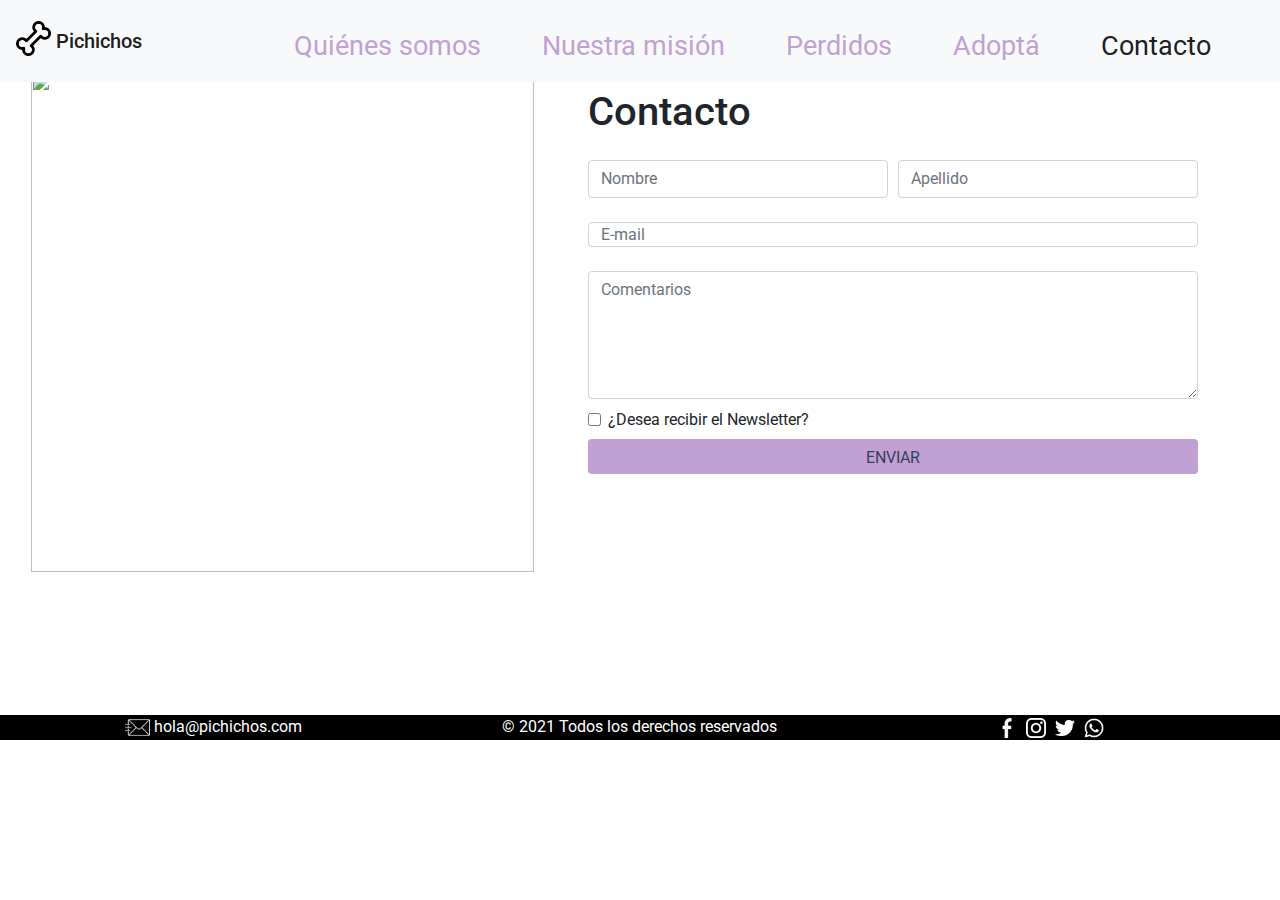
==== paginas/contacto.html @ 56f34269 "ajuste ubicacion footer" ====
<!DOCTYPE html>
<html lang="es">
<html>
<head>  
  <meta name="description" content="Contacto con nuestra ONG sobre dudas o informacion relevante">
  <meta name="keywords" content="PERROS, ADOPCION RESPONSABLE, PERROS PERDIDOS, SE BUSCA PERRO, ONG, ADOPTAR PERRO, INFORMACION, CONTACTO">
  <link rel="stylesheet" href="https://maxcdn.bootstrapcdn.com/bootstrap/4.0.0/css/bootstrap.min.css" integrity="sha384-Gn5384xqQ1aoWXA+058RXPxPg6fy4IWvTNh0E263XmFcJlSAwiGgFAW/dAiS6JXm" crossorigin="anonymous">
  <meta name="viewport" content="width=device-width, initial-scale=1">
  <link rel="stylesheet" href="../css/style.css">
  <link rel="preconnect" href="https://fonts.gstatic.com">
  <link href="https://fonts.googleapis.com/css2?family=Roboto:ital@1&display=swap" rel="stylesheet">
  <link rel="preconnect" href="https://fonts.gstatic.com">
  <link href="https://fonts.googleapis.com/css2?family=Roboto:ital,wght@0,300;1,400&display=swap" rel="stylesheet">
  <title>Pichichos | Contacto</title>
</head>
<body class="container-fluid" style="position: relative">
  <header class="mb-5">  
    <nav class="navbar fixed-top navbar-expand-lg navbar-light bg-light">
        <a class="navbar-brand" href="../index.html">
        <img src="../imagenes/logo.png" height="35" class="d-inline-block align-top" alt="" >
         <span class="navbar-brand mb-0 h1">Pichichos</span></a>
      <button class="navbar-toggler" type="button" data-toggle="collapse" data-target="#navbarNavDropdown" aria-controls="navbarNavDropdown" aria-expanded="false" aria-label="Toggle navigation">
        <span class="navbar-toggler-icon"></span>
      </button>
      <div class="collapse navbar-collapse" id="navbarNavDropdown">
        <ul class="navbar-nav ml-auto">
          <li class="nav-item">
            <a class="nav-link" href="../index.html">Quiénes somos </a>
          </li>
          <li class="nav-item">
            <a class="nav-link" href="mision.html">Nuestra misión</a>
          </li>
          <li class="nav-item">
            <a class="nav-link" href="perros_perdidos.html">Perdidos</a>
          </li>
          <li class="nav-item">
            <a class="nav-link" href="perros_adopcion.html">Adoptá</a>
          </li>
          <li class="nav-item active">
            <a class="nav-link contacto" href="contacto.html">Contacto</a>
          </li>
      </ul>
      </div>
    </nav>
  </header>

<div class="row mb-3 pt-4">   
  <form class="col-12 col-md-6 ml-md-4 order-md-1 order-0">
    <h1 class="py-3">Contacto</h1>
    <div class="form-row">
        <div class="col"><input type="text" class="form-control" id="nombre" placeholder="Nombre"></div>
        <div class="col"><input type="text" class="form-control" id="apellido" placeholder="Apellido"></div>
    </div>

    <div class="form-text col-12 p-0 mt-4">
        <input type="email" class="form-control" id="email" placeholder="E-mail">
    </div>

    <div class="form-text col-12 p-0 mt-4">
        <textarea type="text" class="form-control" id="comentarios" style="height:8rem" placeholder="Comentarios"></textarea>
    </div>
    
    <div id='newsletter' class="form-check">
        <input class="form-check-input" type="checkbox" id="gridCheck">
        <label class="form-check-label" for="gridCheck">
          ¿Desea recibir el Newsletter?
        </label>
    </div>


    <div class="mt-3 mb-4">
        <input type="submit" id="enviar" value="ENVIAR" style="height:2.2rem" class="btn mx-auto">
    </div>
</form>           


    <div id="demo" class="carousel slide col-12 col-md-5 ml-md-3 order-md-0 order-1" data-ride="carousel" style="margin-bottom: 10%"> 

    <!-- Indicators -->
    <ul class="carousel-indicators">
      <li data-target="#demo" data-slide-to="0" class="active"></li>
      <li data-target="#demo" data-slide-to="1"></li>
      <li data-target="#demo" data-slide-to="2"></li>
    </ul>

    <!-- The slideshow -->
    <div class="carousel-inner"> 
      <div class="carousel-item active">
        <div class="d-flex justify-content-center">
         <img src="../imagenes/carrousel1.jpg" width="100%" height="500vh">
       </div>
      </div>
      <div class="carousel-item">
         <div class="d-flex justify-content-center">
            <img src="../imagenes/carrousel2.jpg" width="100%" height="500vh">
          </div>
      </div>
      <div class="carousel-item">
        <div class="d-flex justify-content-center">
          <img src="../imagenes/carrousel3.jpeg" width="100%" height="500vh">
        </div>
      </div>
    </div>

    <!-- Left and right controls -->
    <a class="carousel-control-prev" href="#demo" data-slide="prev">
      <span class="carousel-control-prev-icon"></span>
    </a>
    <a class="carousel-control-next" href="#demo" data-slide="next">
      <span class="carousel-control-next-icon"></span>
    </a>
  </div>
</div>
<br>
<footer><div class='container-fluid' style="background-color: black;color:white;width: 100%;">
<div class="row ">
  <div class="col-12 col-md-4 order-2 ">
<img src="../imagenes/email.png" class='iconoFooter' id='email'> hola@pichichos.com </div>
<div class="col-12 col-md-4 order-3 ">
© 2021 Todos los derechos reservados</div>
<div class="order-md-1 col-12 col-md-4 order-md-3 order-0" style="position: relative;left: -3%">
<ul class="listaFooter"><li><a href="#"><img src="../imagenes/facebook.png" class='iconoFooter' style=''></a></li>
      <li><a href="#"><img src="../imagenes/instagram.png" class="iconoFooter"></a></li>
      <li><a href="#"><img src="../imagenes/twitter.png" class="iconoFooter"></a></li>
      <li><a href="https://wa.me/#"><img src="../imagenes/whatsapp.png"  class="iconoFooter"></a></li>
    </ul></div>
</div></div></footer>

<script src="https://code.jquery.com/jquery-3.2.1.slim.min.js" integrity="sha384-KJ3o2DKtIkvYIK3UENzmM7KCkRr/rE9/Qpg6aAZGJwFDMVNA/GpGFF93hXpG5KkN" crossorigin="anonymous"></script>
<script src="https://cdnjs.cloudflare.com/ajax/libs/popper.js/1.12.9/umd/popper.min.js" integrity="sha384-ApNbgh9B+Y1QKtv3Rn7W3mgPxhU9K/ScQsAP7hUibX39j7fakFPskvXusvfa0b4Q" crossorigin="anonymous"></script>
<script src="https://maxcdn.bootstrapcdn.com/bootstrap/4.0.0/js/bootstrap.min.js" integrity="sha384-JZR6Spejh4U02d8jOt6vLEHfe/JQGiRRSQQxSfFWpi1MquVdAyjUar5+76PVCmYl" crossorigin="anonymous"></script>
</body>
</html>
---- css/style.css ----
header nav{background-color:#f1f1f1;font-size:1.1rem}
header span .navbar-brand mb-0 h1{font-size:3rem;text-align:center}
#email{height: 25px}
.listaFooter{margin: 0;overflow: visible;}
.iconoFooter{height: 20px;filter: invert(96%) sepia(100%) saturate(17%) hue-rotate(271deg) brightness(104%) contrast(106%);}
nav ul li{list-style:none;font-size:3vh;display:inline-block;position:relative;right:5vh;text-indent:5vh;margin-top:1%}
html body footer div ul li {margin-left: 5px}
html body footer div ul li :hover{
  transform: scale(1.4);

}

.navbar-light .navbar-nav .nav-link.contacto:hover{color:white;}
.navbar-light .navbar-nav .nav-link{color:#c1a1d3}
.navbar-light .navbar-nav .nav-link:hover{color:#344059}
#fondo{width:155.5vh;border-radius:20% 0 20% 0;top:20%}
#perros{display:inline-flex;height:50%;padding:15px}
.texto{text-align:center;font-size:2vh;width:30%;position:absolute;top:22vh;left:25vh;font-family:'Roboto', sans-serif}
.imagenes{height:15rem; transition:transform 1.5s}ul{list-style-type:none;overflow:hidden}li{display:inline}
.imagenes:hover{transform:scale(1.1)} 
footer{position:absolute;bottom:0%;left:0%;text-align:center; width: 100%; background-color: black;color:white;width: 100%;}
h2{color: #c1a1d3;} 
.btn {background-color: #c1a1d3; color: #344059; width: 100%;} 
#newsletter{position: relative;top:1.5%;}

@media only screen and (min-width:800px ){
#mobile{visibility: hidden !important;
	display: none !important;
}
}
@media only screen and (max-width:800px ){
#desktop{visibility: hidden !important;
	display: none !important;
}
	}
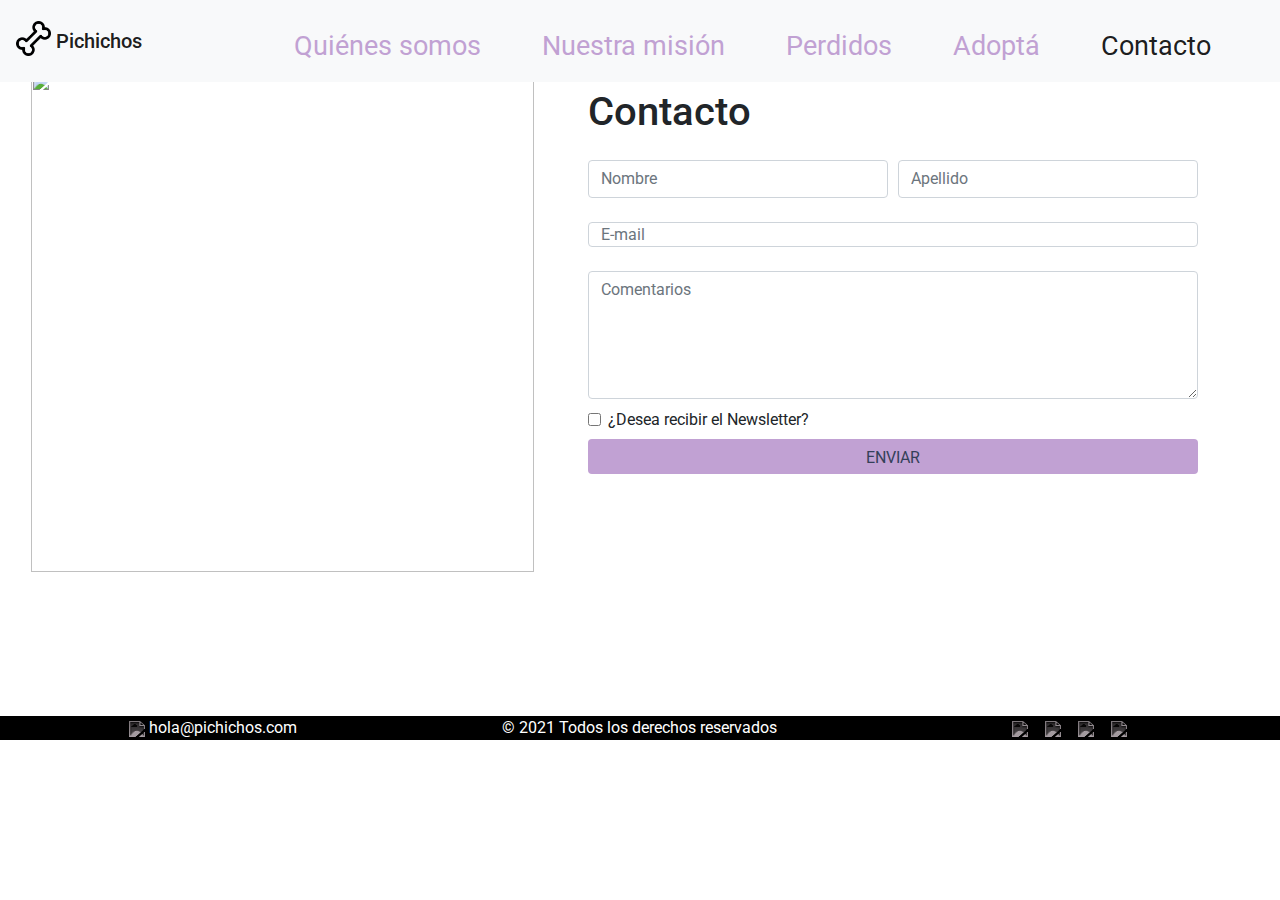
==== commit 0458b933: "Update contacto.html" ====
--- a/paginas/contacto.html
+++ b/paginas/contacto.html
@@ -114,16 +114,17 @@
 <br>
 <footer><div class='container-fluid' style="background-color: black;color:white;width: 100%;">
 <div class="row ">
-  <div class="col-12 col-md-4 order-2 ">
-<img src="../imagenes/email.png" class='iconoFooter' id='email'> hola@pichichos.com </div>
-<div class="col-12 col-md-4 order-3 ">
+	<div class="col-12 col-md-4 order-2 ">
+<img src="imagenes/email.png" class='iconoFooter' id='email'> hola@pichichos.com </div>
+<div class="col-12 col-md-4 order-3">
 © 2021 Todos los derechos reservados</div>
-<div class="order-md-1 col-12 col-md-4 order-md-3 order-0" style="position: relative;left: -3%">
-<ul class="listaFooter"><li><a href="#"><img src="../imagenes/facebook.png" class='iconoFooter' style=''></a></li>
-      <li><a href="#"><img src="../imagenes/instagram.png" class="iconoFooter"></a></li>
-      <li><a href="#"><img src="../imagenes/twitter.png" class="iconoFooter"></a></li>
-      <li><a href="https://wa.me/#"><img src="../imagenes/whatsapp.png"  class="iconoFooter"></a></li>
-    </ul></div>
+<div class=" col-12 col-md-4 order-md-3 order-0">
+<ul class="listaFooter list-inline mx-auto justify-content-center">
+	        <li class="list-inline-item"><a target="_blank" href="#"><img src="imagenes/facebook.png" class='iconoFooter'></a></li>
+	 		<li class="list-inline-item"><a target="_blank" href="#"><img src="imagenes/instagram.png" class="iconoFooter"></a></li>
+	 		<li class="list-inline-item"><a target="_blank" href="#"><img src="imagenes/twitter.png" class="iconoFooter"></a></li>
+	 		<li class="list-inline-item"><a target="_blank" href="#"><img src="imagenes/whatsapp.png"  class="iconoFooter"></a></li>
+	 	</ul></div>
 </div></div></footer>
 
 <script src="https://code.jquery.com/jquery-3.2.1.slim.min.js" integrity="sha384-KJ3o2DKtIkvYIK3UENzmM7KCkRr/rE9/Qpg6aAZGJwFDMVNA/GpGFF93hXpG5KkN" crossorigin="anonymous"></script>
--- a/css/style.css
+++ b/css/style.css
@@ -2,6 +2,7 @@
 header span .navbar-brand mb-0 h1{font-size:3rem;text-align:center}
 #email{height: 25px}
 .listaFooter{margin: 0;overflow: visible;}
+body{position:relative}
 .iconoFooter{height: 20px;filter: invert(96%) sepia(100%) saturate(17%) hue-rotate(271deg) brightness(104%) contrast(106%);}
 nav ul li{list-style:none;font-size:3vh;display:inline-block;position:relative;right:5vh;text-indent:5vh;margin-top:1%}
 html body footer div ul li {margin-left: 5px}
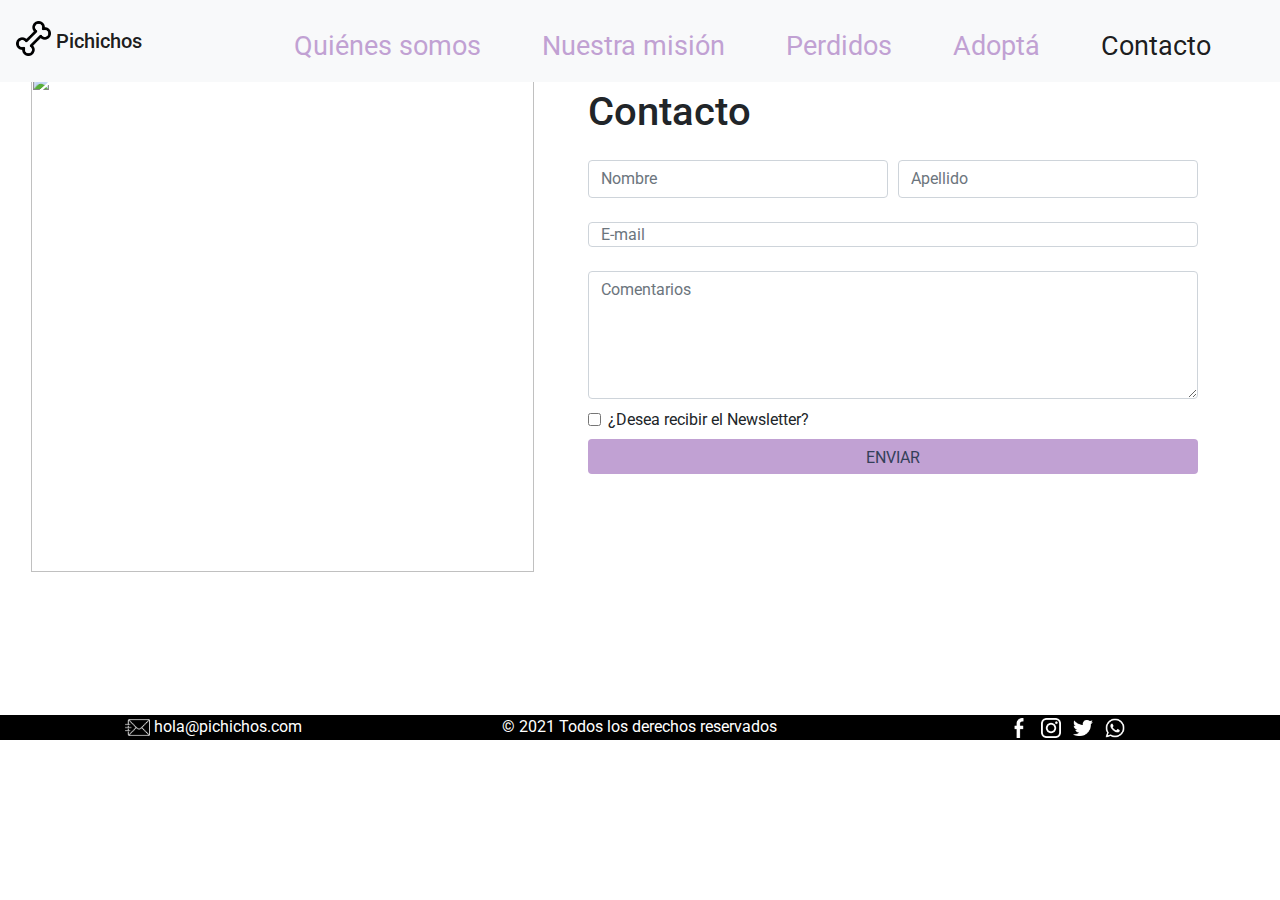
==== commit 48dc9f09: "Update contacto.html" ====
--- a/paginas/contacto.html
+++ b/paginas/contacto.html
@@ -112,18 +112,18 @@
   </div>
 </div>
 <br>
-<footer><div class='container-fluid' style="background-color: black;color:white;width: 100%;">
+<footer><div class='container-fluid'>
 <div class="row ">
 	<div class="col-12 col-md-4 order-2 ">
-<img src="imagenes/email.png" class='iconoFooter' id='email'> hola@pichichos.com </div>
+<img src="../imagenes/email.png" class='iconoFooter' id='email'> hola@pichichos.com </div>
 <div class="col-12 col-md-4 order-3">
 © 2021 Todos los derechos reservados</div>
 <div class=" col-12 col-md-4 order-md-3 order-0">
 <ul class="listaFooter list-inline mx-auto justify-content-center">
-	        <li class="list-inline-item"><a target="_blank" href="#"><img src="imagenes/facebook.png" class='iconoFooter'></a></li>
-	 		<li class="list-inline-item"><a target="_blank" href="#"><img src="imagenes/instagram.png" class="iconoFooter"></a></li>
-	 		<li class="list-inline-item"><a target="_blank" href="#"><img src="imagenes/twitter.png" class="iconoFooter"></a></li>
-	 		<li class="list-inline-item"><a target="_blank" href="#"><img src="imagenes/whatsapp.png"  class="iconoFooter"></a></li>
+	        <li class="list-inline-item"><a target="_blank" href="#"><img src="../imagenes/facebook.png" class='iconoFooter'></a></li>
+	 		<li class="list-inline-item"><a target="_blank" href="#"><img src="../imagenes/instagram.png" class="iconoFooter"></a></li>
+	 		<li class="list-inline-item"><a target="_blank" href="#"><img src="../imagenes/twitter.png" class="iconoFooter"></a></li>
+	 		<li class="list-inline-item"><a target="_blank" href="#"><img src="../imagenes/whatsapp.png"  class="iconoFooter"></a></li>
 	 	</ul></div>
 </div></div></footer>
 
--- a/css/style.css
+++ b/css/style.css
@@ -5,12 +5,7 @@
 body{position:relative}
 .iconoFooter{height: 20px;filter: invert(96%) sepia(100%) saturate(17%) hue-rotate(271deg) brightness(104%) contrast(106%);}
 nav ul li{list-style:none;font-size:3vh;display:inline-block;position:relative;right:5vh;text-indent:5vh;margin-top:1%}
-html body footer div ul li {margin-left: 5px}
-html body footer div ul li :hover{
-  transform: scale(1.4);
-
-}
-
+html body footer div ul li :hover{  transform: scale(1.4);}
 .navbar-light .navbar-nav .nav-link.contacto:hover{color:white;}
 .navbar-light .navbar-nav .nav-link{color:#c1a1d3}
 .navbar-light .navbar-nav .nav-link:hover{color:#344059}
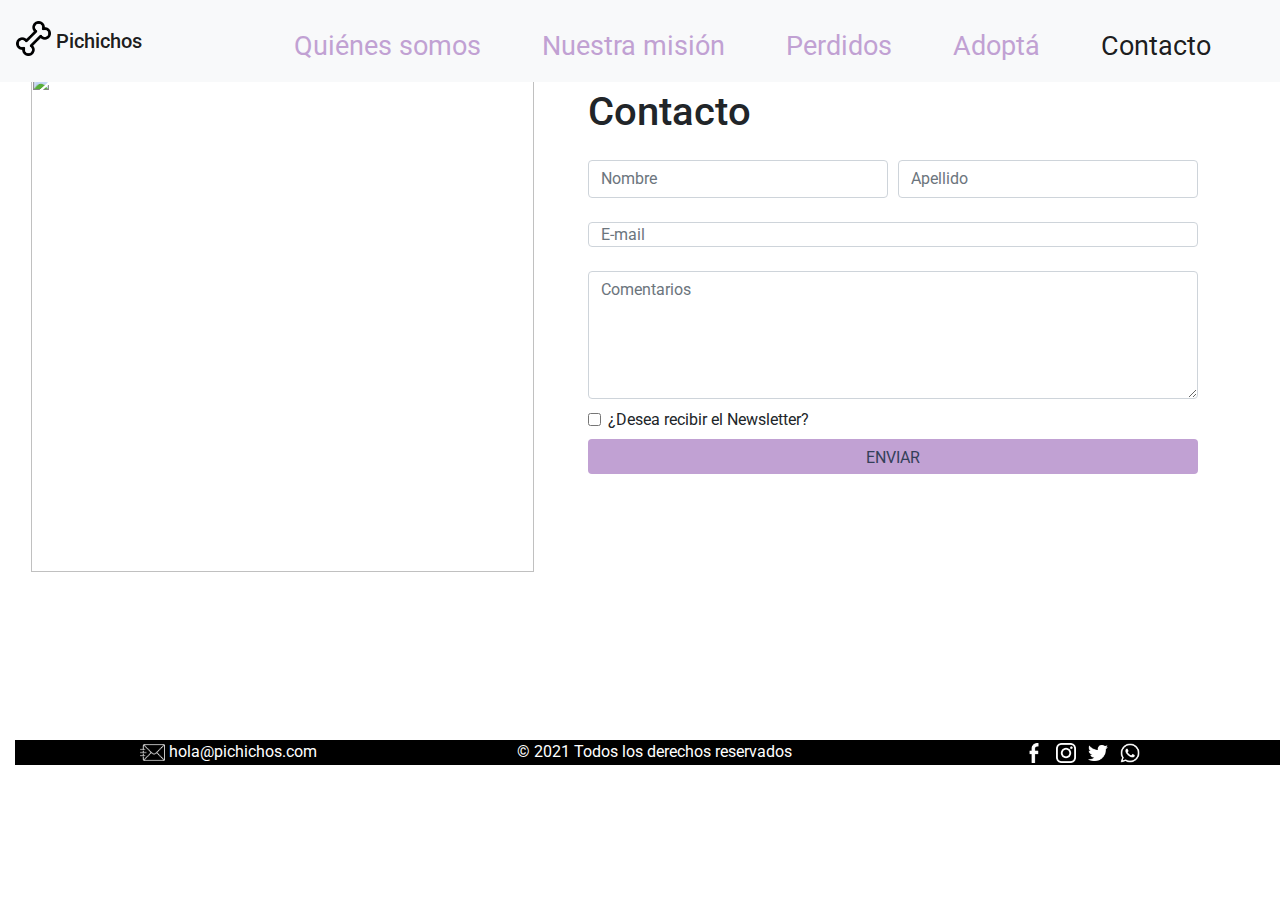
==== commit 82fc5f88: "Update contacto.html" ====
--- a/paginas/contacto.html
+++ b/paginas/contacto.html
@@ -112,7 +112,7 @@
   </div>
 </div>
 <br>
-<footer><div class='container-fluid'>
+<footer id='fijarfooter'><div class='container-fluid'>
 <div class="row ">
 	<div class="col-12 col-md-4 order-2 ">
 <img src="../imagenes/email.png" class='iconoFooter' id='email'> hola@pichichos.com </div>
--- a/css/style.css
+++ b/css/style.css
@@ -1,8 +1,9 @@
+html{position: relative;}
 header nav{background-color:#f1f1f1;font-size:1.1rem}
 header span .navbar-brand mb-0 h1{font-size:3rem;text-align:center}
 #email{height: 25px}
 .listaFooter{margin: 0;overflow: visible;}
-body{position:relative}
+#relative {position:relative}
 .iconoFooter{height: 20px;filter: invert(96%) sepia(100%) saturate(17%) hue-rotate(271deg) brightness(104%) contrast(106%);}
 nav ul li{list-style:none;font-size:3vh;display:inline-block;position:relative;right:5vh;text-indent:5vh;margin-top:1%}
 html body footer div ul li :hover{  transform: scale(1.4);}
@@ -14,7 +15,7 @@
 .texto{text-align:center;font-size:2vh;width:30%;position:absolute;top:22vh;left:25vh;font-family:'Roboto', sans-serif}
 .imagenes{height:15rem; transition:transform 1.5s}ul{list-style-type:none;overflow:hidden}li{display:inline}
 .imagenes:hover{transform:scale(1.1)} 
-footer{position:absolute;bottom:0%;left:0%;text-align:center; width: 100%; background-color: black;color:white;width: 100%;}
+footer{text-align:center; width: 100%; background-color: black;color:white;width: 100%;}
 h2{color: #c1a1d3;} 
 .btn {background-color: #c1a1d3; color: #344059; width: 100%;} 
 #newsletter{position: relative;top:1.5%;}
@@ -23,9 +24,12 @@
 #mobile{visibility: hidden !important;
 	display: none !important;
 }
+	#fijarfooter{position:fixed;}
 }
 @media only screen and (max-width:800px ){
 #desktop{visibility: hidden !important;
 	display: none !important;
 }
+body{ position:relative;
 	}
+	}
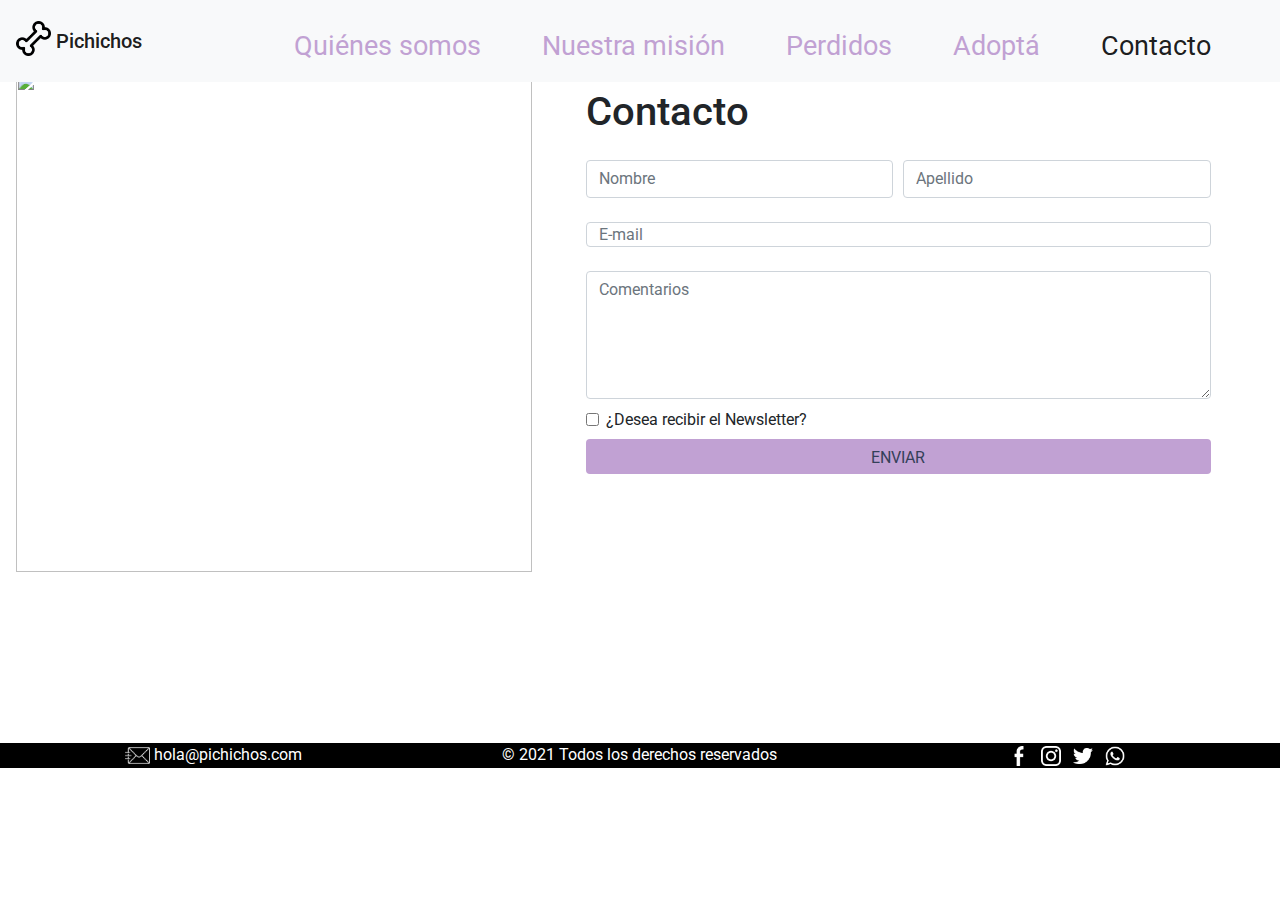
==== commit 35d7c728: "Update contacto.html" ====
--- a/paginas/contacto.html
+++ b/paginas/contacto.html
@@ -13,7 +13,7 @@
   <link href="https://fonts.googleapis.com/css2?family=Roboto:ital,wght@0,300;1,400&display=swap" rel="stylesheet">
   <title>Pichichos | Contacto</title>
 </head>
-<body class="container-fluid" style="position: relative">
+<body id='relative'>
   <header class="mb-5">  
     <nav class="navbar fixed-top navbar-expand-lg navbar-light bg-light">
         <a class="navbar-brand" href="../index.html">
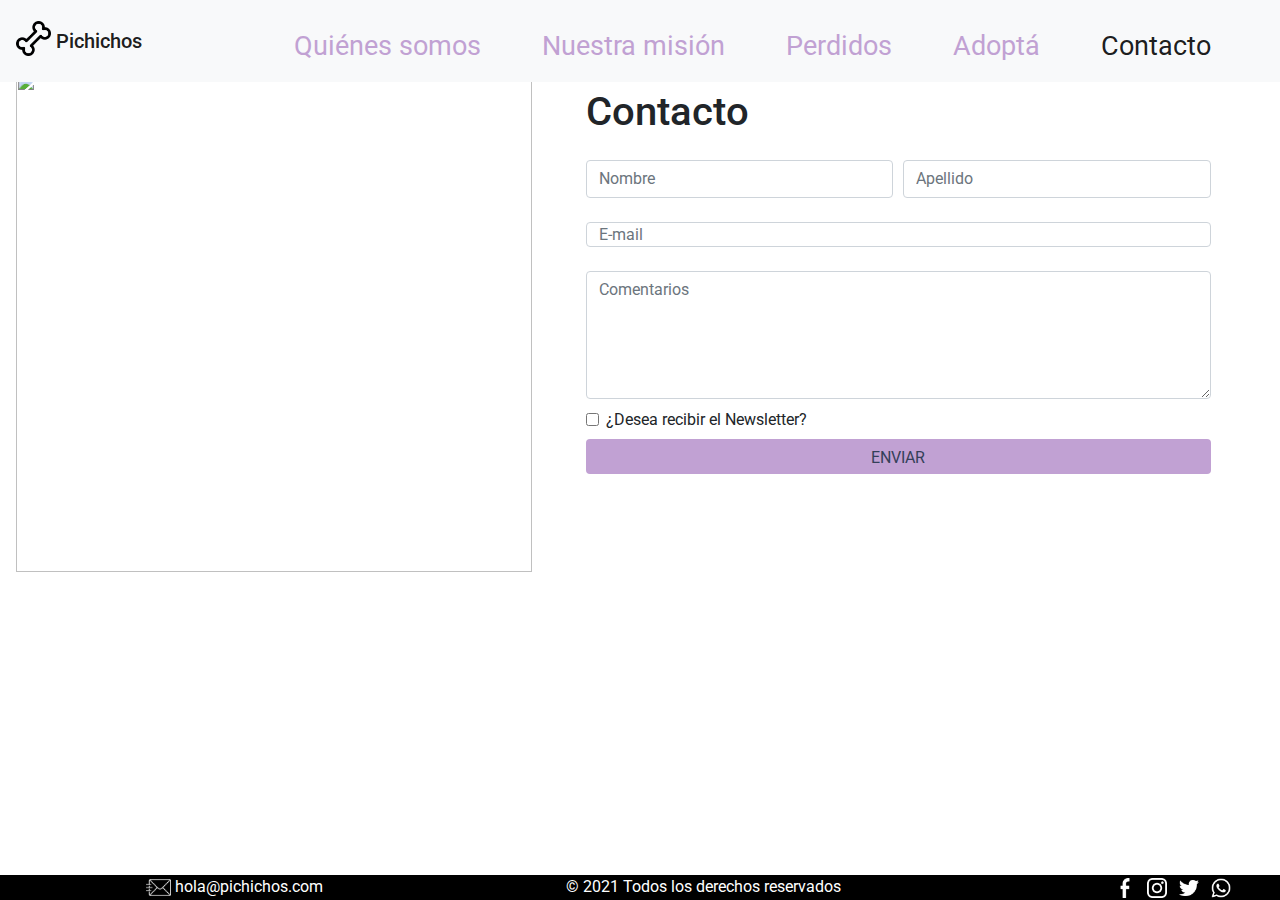
==== commit fb67d0c9: "Update contacto.html" ====
--- a/paginas/contacto.html
+++ b/paginas/contacto.html
@@ -112,7 +112,7 @@
   </div>
 </div>
 <br>
-<footer id='fijarfooter'><div class='container-fluid'>
+<footer id='fijarfooter' style='width:110%'><div class='container-fluid'>
 <div class="row ">
 	<div class="col-12 col-md-4 order-2 ">
 <img src="../imagenes/email.png" class='iconoFooter' id='email'> hola@pichichos.com </div>
--- a/css/style.css
+++ b/css/style.css
@@ -24,7 +24,7 @@
 #mobile{visibility: hidden !important;
 	display: none !important;
 }
-	#fijarfooter{position:fixed;}
+	#fijarfooter{position:fixed;bottom:0;}
 }
 @media only screen and (max-width:800px ){
 #desktop{visibility: hidden !important;
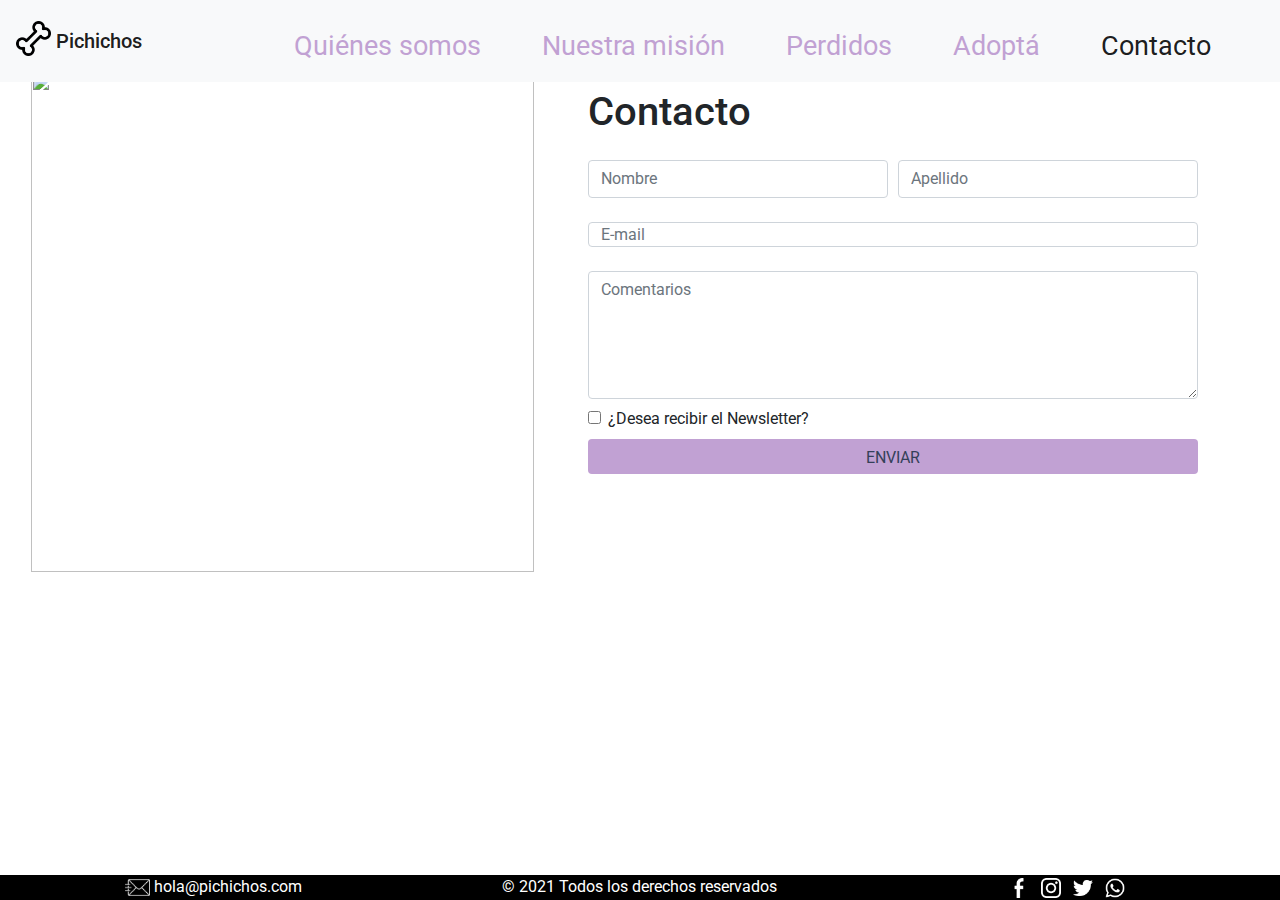
==== commit 1e394d28: "Add files via upload" ====
--- a/paginas/contacto.html
+++ b/paginas/contacto.html
@@ -13,7 +13,7 @@
   <link href="https://fonts.googleapis.com/css2?family=Roboto:ital,wght@0,300;1,400&display=swap" rel="stylesheet">
   <title>Pichichos | Contacto</title>
 </head>
-<body id='relative'>
+<body class='container-fluid' id='relative'>
   <header class="mb-5">  
     <nav class="navbar fixed-top navbar-expand-lg navbar-light bg-light">
         <a class="navbar-brand" href="../index.html">
@@ -74,7 +74,7 @@
 </form>           
 
 
-    <div id="demo" class="carousel slide col-12 col-md-5 ml-md-3 order-md-0 order-1" data-ride="carousel" style="margin-bottom: 10%"> 
+    <div id="demo" class="carousel slide col-12 col-md-5 ml-md-3 order-md-0 order-1" data-ride="carousel" id='margen'> 
 
     <!-- Indicators -->
     <ul class="carousel-indicators">
@@ -112,7 +112,7 @@
   </div>
 </div>
 <br>
-<footer id='fijarfooter' style='width:110%'><div class='container-fluid'>
+<footer id='fix'><div class='container-fluid'>
 <div class="row ">
 	<div class="col-12 col-md-4 order-2 ">
 <img src="../imagenes/email.png" class='iconoFooter' id='email'> hola@pichichos.com </div>
--- a/css/style.css
+++ b/css/style.css
@@ -15,7 +15,7 @@
 .texto{text-align:center;font-size:2vh;width:30%;position:absolute;top:22vh;left:25vh;font-family:'Roboto', sans-serif}
 .imagenes{height:15rem; transition:transform 1.5s}ul{list-style-type:none;overflow:hidden}li{display:inline}
 .imagenes:hover{transform:scale(1.1)} 
-footer{text-align:center; width: 100%; background-color: black;color:white;width: 100%;}
+footer{text-align:center; bottom:0;left:0;background-color: black;color:white;width: 100%;}
 h2{color: #c1a1d3;} 
 .btn {background-color: #c1a1d3; color: #344059; width: 100%;} 
 #newsletter{position: relative;top:1.5%;}
@@ -25,11 +25,16 @@
 	display: none !important;
 }
 	#fijarfooter{position:fixed;bottom:0;}
+	#fix{position:fixed;}
 }
+
+
 @media only screen and (max-width:800px ){
 #desktop{visibility: hidden !important;
 	display: none !important;
 }
 body{ position:relative;
 	}
+#margen{margin-bottom: 10%;}
+
 	}
